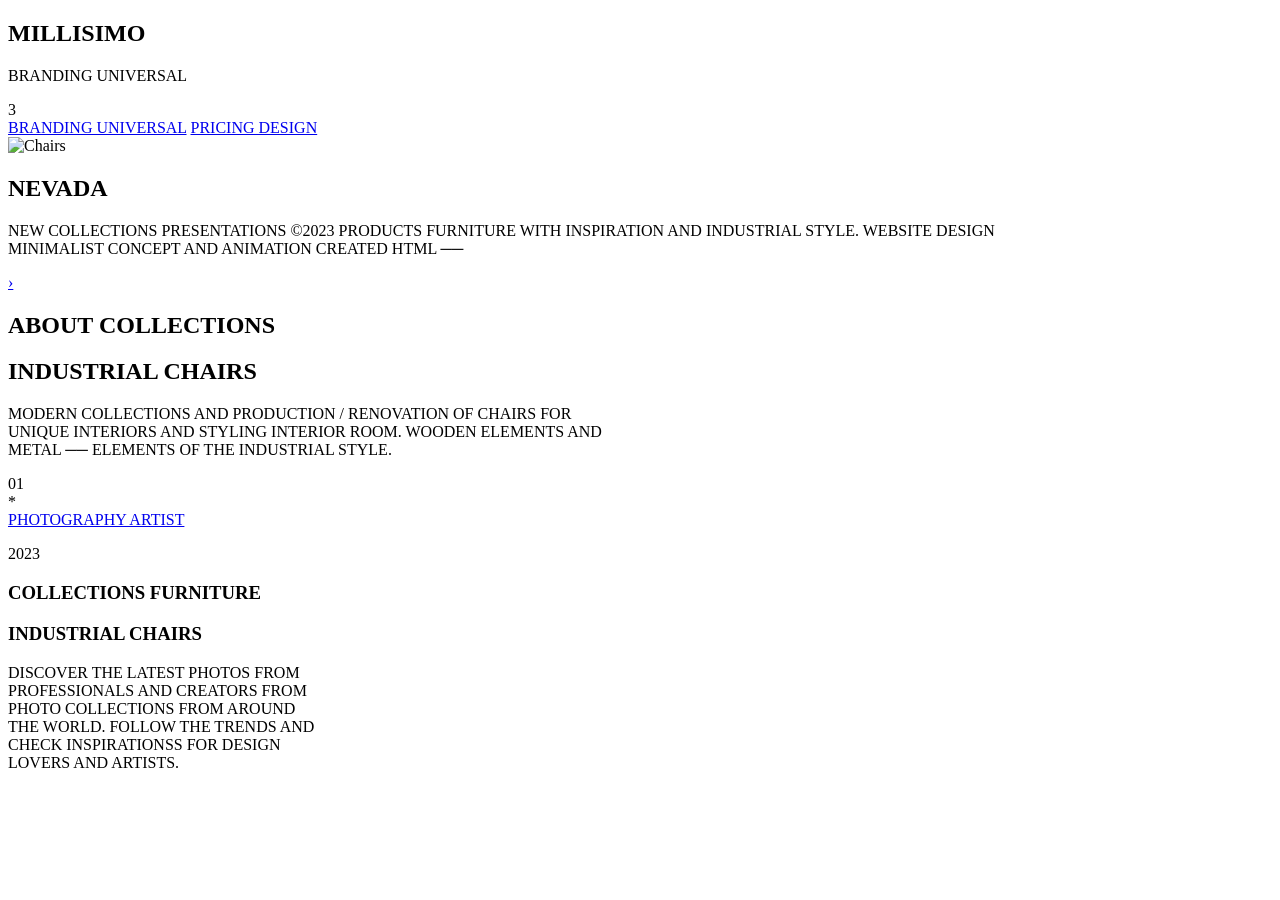
==== index.html @ 344bf03b "Feat favicon" ====
<!DOCTYPE html>
<html lang="en">
<head>
	<meta charset="UTF-8">
	<meta name="viewport" content="width=device-width, initial-scale=1.0">
	<link rel="stylesheet" href="CSS/normalize.css">
	<link rel="stylesheet" href="CSS/styles.css">
	<link rel="stylesheet" href="CSS/fonts.css">
	<link rel="icon" type="image/x-icon" href="Nevada.png">
	<script src="https://cdnjs.cloudflare.com/ajax/libs/jquery/3.0.0-beta1/jquery.slim.min.js"></script>
	<script src="JS/script.js"></script>
	<title>Millisimo</title>
</head>
<body>
	<header>
		<nav>
			<div>
				<h1>MILLISIMO</h1>
			</div>
			<div>
				<div class="textNumber">
					<p>BRANDING UNIVERSAL</p>
					<div class="NumberRight">
						<span>3</span>
					</div>
				</div>
				<a href="#">BRANDING UNIVERSAL</a>
				<a href="#">PRICING DESIGN</a>
				<div class="miniButton"></div>
				<div class="lines">
					<div></div>
					<div></div>
				</div>
			</div>
		</nav>
		<main>
			<div class="firstImg">
				<img src="IMG/photo11.jpg" alt="Chairs">
			</div>
			<div>
				<h2>NEVADA</h2>
			</div>
		</main>
		<div class="headerFooter">
			<p>NEW COLLECTIONS PRESENTATIONS ©2023 PRODUCTS FURNITURE <span>WITH INSPIRATION</span> AND INDUSTRIAL STYLE. WEBSITE DESIGN <br> MINIMALIST CONCEPT AND ANIMATION CREATED HTML ──</p>
			<a href="#page2">
				<p>›</p>
			</a>
		</div>
	</header>
	<section id="page2">
		<article>
			<div>
				<h2>ABOUT <span>COLLECTIONS</span></h2>
			</div>
			<div>
				<h2>INDUSTRIAL CHAIRS</h2>
			</div>
		</article>
		<div>
			<div>
				<p>MODERN COLLECTIONS AND PRODUCTION / RENOVATION OF CHAIRS FOR <br> UNIQUE INTERIORS AND STYLING INTERIOR ROOM. WOODEN ELEMENTS AND <br> METAL ── ELEMENTS OF THE INDUSTRIAL STYLE.</p>
			</div>
			<div>
				<span>01</span>
			</div>
			<div>
				<span>*</span>
			</div>
		</div>
		<div></div>
		<div></div>
		<div>
			<a href="#">PHOTOGRAPHY ARTIST</a>
			<p>2023</p>
		</div>
		<div>
			<div></div>
			<div>
				<div>
					<h3>COLLECTIONS FURNITURE</h3>
					<h3>INDUSTRIAL CHAIRS</h3>
				</div>
				<div>
					<p>DISCOVER THE LATEST PHOTOS FROM <br> PROFESSIONALS AND CREATORS FROM <br>PHOTO COLLECTIONS FROM AROUND<br>  THE WORLD. FOLLOW THE TRENDS AND <br> CHECK INSPIRATIONSS FOR DESIGN <br> LOVERS AND ARTISTS. </p>
				</div>
			</div>
		</div>
	</section>
</body>
</html>
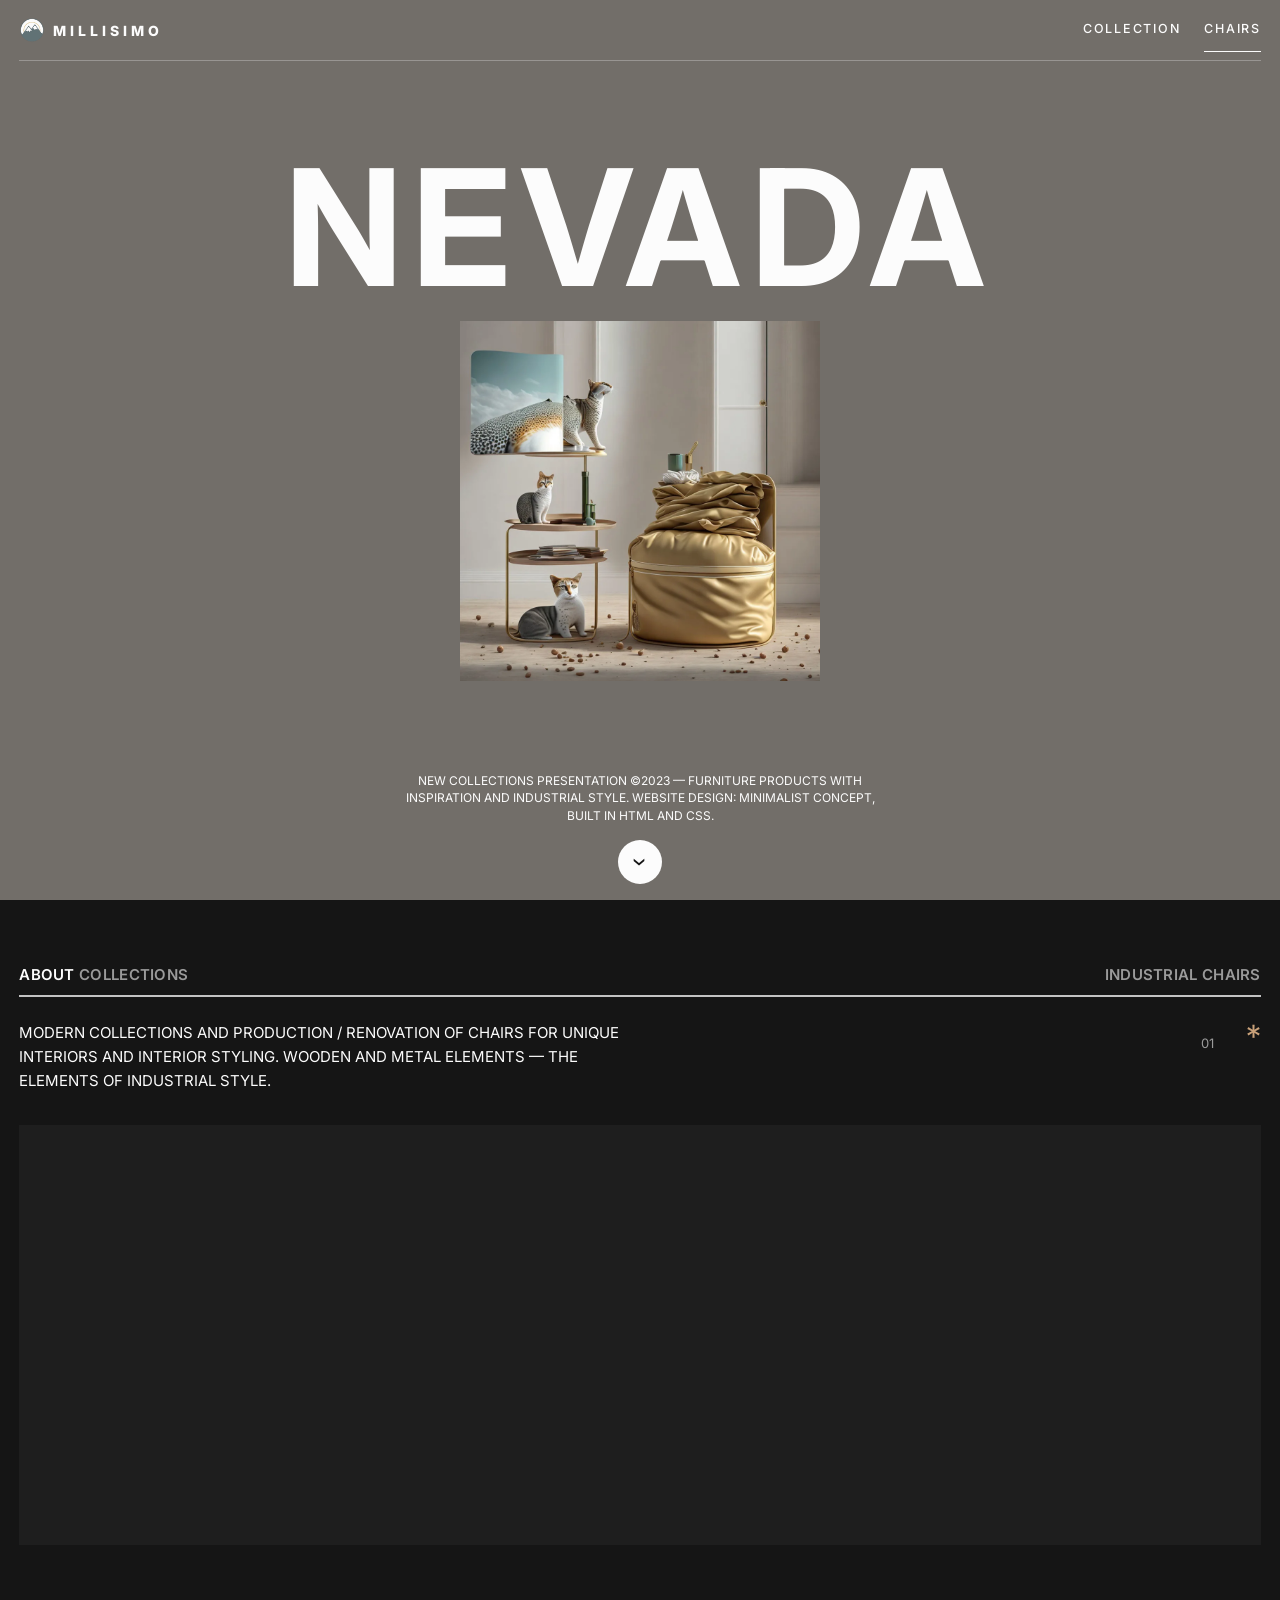
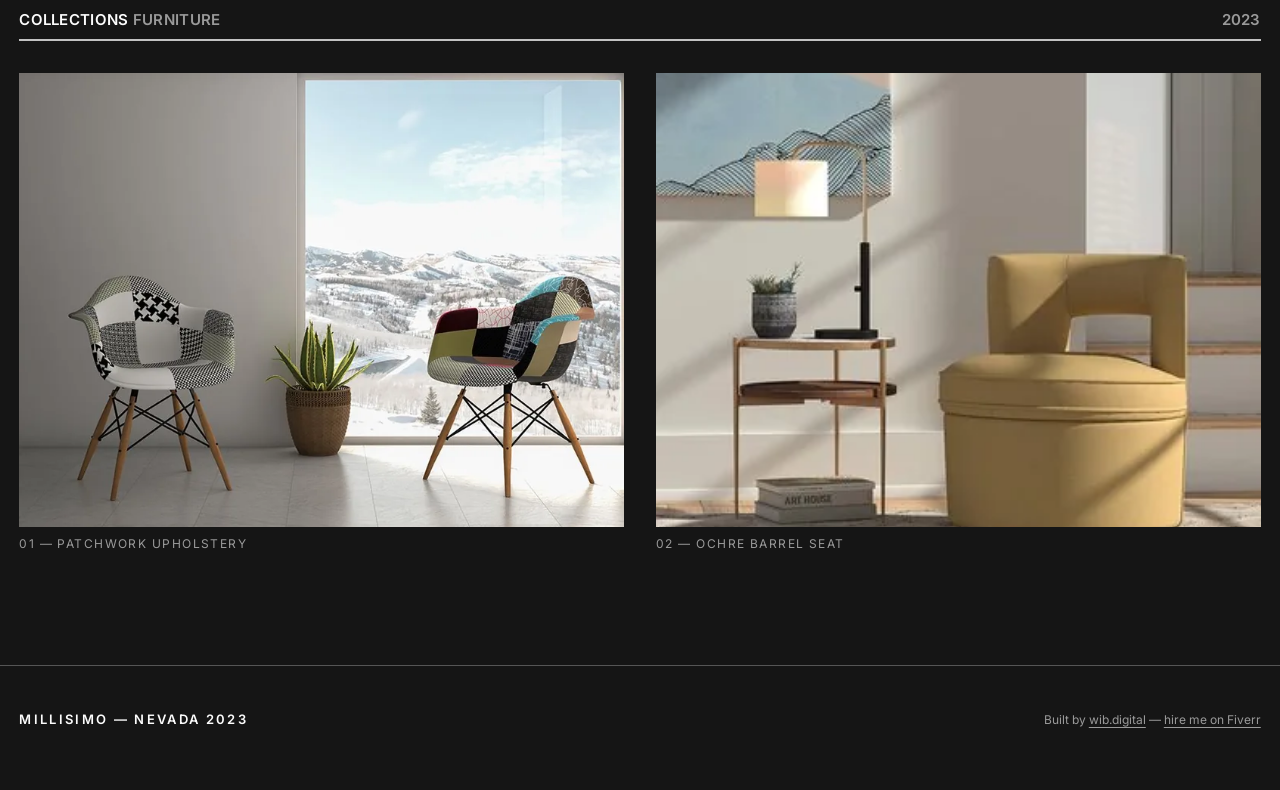
==== commit e18a6cce: "Publish rebuilt site with hire-me block, footer credit and Person JSON-LD Co-Authored-By: Claude Opu" ====
--- a/index.html
+++ b/index.html
@@ -1,91 +1,135 @@
 <!DOCTYPE html>
 <html lang="en">
 <head>
-	<meta charset="UTF-8">
-	<meta name="viewport" content="width=device-width, initial-scale=1.0">
-	<link rel="stylesheet" href="CSS/normalize.css">
-	<link rel="stylesheet" href="CSS/styles.css">
-	<link rel="stylesheet" href="CSS/fonts.css">
-	<link rel="icon" type="image/x-icon" href="Nevada.png">
-	<script src="https://cdnjs.cloudflare.com/ajax/libs/jquery/3.0.0-beta1/jquery.slim.min.js"></script>
-	<script src="JS/script.js"></script>
-	<title>Millisimo</title>
+  <meta charset="utf-8">
+  <meta name="viewport" content="width=device-width, initial-scale=1">
+
+  <title>MILLISIMO NEVADA — Industrial Chair Collection 2023</title>
+  <meta name="description" content="NEVADA is the 2023 MILLISIMO collection of industrial chairs: seating renovated in wood and metal, presented one piece at a time for unique interiors.">
+  <link rel="canonical" href="https://nevada.wib.digital/">
+  <meta name="theme-color" content="#726e69">
+
+  <meta property="og:type" content="website">
+  <meta property="og:site_name" content="MILLISIMO">
+  <meta property="og:title" content="MILLISIMO NEVADA — Industrial Chair Collection 2023">
+  <meta property="og:description" content="NEVADA is the 2023 MILLISIMO collection of industrial chairs: seating renovated in wood and metal, presented one piece at a time for unique interiors.">
+  <meta property="og:url" content="https://nevada.wib.digital/">
+  <meta property="og:image" content="https://nevada.wib.digital/assets/img/content/og-nevada.jpg">
+  <meta property="og:image:width" content="1200">
+  <meta property="og:image:height" content="630">
+  <meta property="og:image:alt" content="Moulded shell chairs in a bare room facing a window onto a snowy mountain range.">
+  <meta name="twitter:card" content="summary_large_image">
+
+  <link rel="icon" href="assets/img/logo/favicon-32.png" sizes="32x32" type="image/png">
+  <link rel="apple-touch-icon" href="assets/img/logo/apple-touch-icon.png">
+
+  <link rel="preconnect" href="https://fonts.googleapis.com">
+  <link rel="preconnect" href="https://fonts.gstatic.com" crossorigin>
+  <link rel="stylesheet" href="https://fonts.googleapis.com/css2?family=Inter:wght@400;500;600;700;800&display=swap">
+
+  <link rel="stylesheet" href="assets/css/base.css">
+  <link rel="stylesheet" href="assets/css/layout.css">
+  <link rel="stylesheet" href="assets/css/components.css">
+
+  <script src="assets/js/main.js" defer></script>
+
+  <script type="application/ld+json">
+  {
+    "@context": "https://schema.org",
+    "@type": "Person",
+    "name": "Pablo Nieto Pérez",
+    "url": "https://wib.digital",
+    "jobTitle": "Web Designer and Developer",
+    "sameAs": [
+      "https://www.fiverr.com/pablonietop",
+      "https://github.com/pabloWIB",
+      "https://www.linkedin.com/in/pablo-nieto-perez-39a530292"
+    ]
+  }
+  </script>
 </head>
+
 <body>
-	<header>
-		<nav>
-			<div>
-				<h1>MILLISIMO</h1>
-			</div>
-			<div>
-				<div class="textNumber">
-					<p>BRANDING UNIVERSAL</p>
-					<div class="NumberRight">
-						<span>3</span>
-					</div>
-				</div>
-				<a href="#">BRANDING UNIVERSAL</a>
-				<a href="#">PRICING DESIGN</a>
-				<div class="miniButton"></div>
-				<div class="lines">
-					<div></div>
-					<div></div>
-				</div>
-			</div>
-		</nav>
-		<main>
-			<div class="firstImg">
-				<img src="IMG/photo11.jpg" alt="Chairs">
-			</div>
-			<div>
-				<h2>NEVADA</h2>
-			</div>
-		</main>
-		<div class="headerFooter">
-			<p>NEW COLLECTIONS PRESENTATIONS ©2023 PRODUCTS FURNITURE <span>WITH INSPIRATION</span> AND INDUSTRIAL STYLE. WEBSITE DESIGN <br> MINIMALIST CONCEPT AND ANIMATION CREATED HTML ──</p>
-			<a href="#page2">
-				<p>›</p>
-			</a>
-		</div>
-	</header>
-	<section id="page2">
-		<article>
-			<div>
-				<h2>ABOUT <span>COLLECTIONS</span></h2>
-			</div>
-			<div>
-				<h2>INDUSTRIAL CHAIRS</h2>
-			</div>
-		</article>
-		<div>
-			<div>
-				<p>MODERN COLLECTIONS AND PRODUCTION / RENOVATION OF CHAIRS FOR <br> UNIQUE INTERIORS AND STYLING INTERIOR ROOM. WOODEN ELEMENTS AND <br> METAL ── ELEMENTS OF THE INDUSTRIAL STYLE.</p>
-			</div>
-			<div>
-				<span>01</span>
-			</div>
-			<div>
-				<span>*</span>
-			</div>
-		</div>
-		<div></div>
-		<div></div>
-		<div>
-			<a href="#">PHOTOGRAPHY ARTIST</a>
-			<p>2023</p>
-		</div>
-		<div>
-			<div></div>
-			<div>
-				<div>
-					<h3>COLLECTIONS FURNITURE</h3>
-					<h3>INDUSTRIAL CHAIRS</h3>
-				</div>
-				<div>
-					<p>DISCOVER THE LATEST PHOTOS FROM <br> PROFESSIONALS AND CREATORS FROM <br>PHOTO COLLECTIONS FROM AROUND<br>  THE WORLD. FOLLOW THE TRENDS AND <br> CHECK INSPIRATIONSS FOR DESIGN <br> LOVERS AND ARTISTS. </p>
-				</div>
-			</div>
-		</div>
-	</section>
+  <a class="skip-link" href="#main">Skip to content</a>
+
+  <header class="hero" id="top">
+    <nav class="wrap nav" aria-label="Main">
+      <a class="brand" href="#top">
+        <img class="brand__mark" src="assets/img/logo/nevada-mark.png" alt="" width="26" height="26">
+        <span class="brand__name">MILLISIMO</span>
+      </a>
+
+      <button class="nav__toggle" type="button" aria-expanded="false" aria-controls="site-menu" aria-label="Open menu">
+        <span class="nav__toggle-bar" aria-hidden="true"></span>
+        <span class="nav__toggle-bar" aria-hidden="true"></span>
+      </button>
+
+      <ul class="nav__menu" id="site-menu">
+        <li><a class="nav__link" href="#collection">COLLECTION</a></li>
+        <li><a class="nav__link" href="#chairs">CHAIRS</a></li>
+      </ul>
+    </nav>
+
+    <div class="hero__stage">
+      <h1 class="hero__title">NEVADA</h1>
+      <img class="hero__img" src="assets/img/content/hero-gold-lounge-chair.webp" width="1024" height="1024" alt="Gold leather lounge chair beside a three-tier side table holding cat figurines, in a pale panelled room.">
+    </div>
+
+    <div class="wrap hero__foot">
+      <p>NEW COLLECTIONS PRESENTATION ©2023 — FURNITURE PRODUCTS WITH INSPIRATION AND INDUSTRIAL STYLE. WEBSITE DESIGN: MINIMALIST CONCEPT, BUILT IN HTML AND CSS.</p>
+      <a class="scroll-cue" href="#collection" aria-label="Scroll to the collection">›</a>
+    </div>
+  </header>
+
+  <main id="main">
+    <section class="wrap section" id="collection">
+      <div class="section__head">
+        <h2 class="section__title">ABOUT <span>COLLECTIONS</span></h2>
+        <p class="section__label">INDUSTRIAL CHAIRS</p>
+      </div>
+
+      <div class="intro">
+        <p class="intro__text">MODERN COLLECTIONS AND PRODUCTION / RENOVATION OF CHAIRS FOR UNIQUE INTERIORS AND INTERIOR STYLING. WOODEN AND METAL ELEMENTS — THE ELEMENTS OF INDUSTRIAL STYLE.</p>
+        <p class="intro__marks">
+          <span class="intro__index">01</span>
+          <span class="intro__star" aria-hidden="true">*</span>
+        </p>
+      </div>
+
+      <div class="banner" role="img" aria-label="Moulded shell chairs with animal-print upholstery in a bare room facing a window onto a snowy mountain range."></div>
+    </section>
+
+    <section class="wrap section" id="chairs">
+      <div class="section__head">
+        <h2 class="section__title">COLLECTIONS <span>FURNITURE</span></h2>
+        <p class="section__label">2023</p>
+      </div>
+
+      <ul class="gallery">
+        <li>
+          <figure class="gallery__figure">
+            <img class="gallery__img" src="assets/img/content/patchwork-armchairs-window.webp" width="800" height="609" loading="lazy" alt="Two moulded armchairs upholstered in black-and-white and multicoloured patchwork, facing a window onto a snowy valley.">
+            <figcaption class="gallery__caption">01 — PATCHWORK UPHOLSTERY</figcaption>
+          </figure>
+        </li>
+        <li>
+          <figure class="gallery__figure">
+            <img class="gallery__img" src="assets/img/content/ochre-swivel-armchair.webp" width="375" height="375" loading="lazy" alt="Ochre barrel-shaped armchair next to a slim side table, below a framed mountain illustration.">
+            <figcaption class="gallery__caption">02 — OCHRE BARREL SEAT</figcaption>
+          </figure>
+        </li>
+      </ul>
+    </section>
+  </main>
+
+  <footer class="site-footer">
+    <div class="wrap site-footer__inner">
+      <p class="site-footer__brand">MILLISIMO — NEVADA 2023</p>
+      <p class="site-footer__credit">
+        Built by <a class="link" href="https://wib.digital" rel="noopener">wib.digital</a>
+        — <a class="link" href="https://www.fiverr.com/pablonietop" rel="noopener">hire me on Fiverr</a>
+      </p>
+    </div>
+  </footer>
 </body>
-</html>+</html>
--- a/assets/css/base.css
+++ b/assets/css/base.css
@@ -0,0 +1,164 @@
+/* ==========================================================================
+   base.css — custom properties, reset, base typography
+   Load order: base.css -> layout.css -> components.css
+   ========================================================================== */
+
+/* --------------------------------------------------------------------------
+   Variables
+   -------------------------------------------------------------------------- */
+
+:root {
+  /* Colour — derived from the original palette.
+     The header grey was lightened to #A3A3A3 in the first build, which put
+     white text at 2.52:1. It is now #726E69: same stone character, 5.06:1. */
+  --c-stone: #726e69;
+  --c-stone-dark: #5f5c58;
+  --c-ink: #151515;
+  --c-ink-soft: #1e1e1e;
+  --c-paper: #fcfcfc;
+  --c-muted: #9a9a9a;          /* 6.49:1 on --c-ink */
+  --c-sand: #9f7b5b;           /* original selection highlight */
+  --c-sand-light: #c9a179;     /* 7.70:1 on --c-ink */
+  --c-line-light: rgba(252, 252, 252, 0.28);
+  --c-line-strong: rgba(252, 252, 252, 0.75);
+
+  /* Spacing scale */
+  --s-1: 4px;
+  --s-2: 8px;
+  --s-3: 16px;
+  --s-4: 24px;
+  --s-5: 32px;
+  --s-6: 48px;
+  --s-7: 64px;
+  --s-8: 96px;
+
+  /* Type */
+  --font-sans: "Inter", -apple-system, BlinkMacSystemFont, "Segoe UI", roboto, helvetica, arial, sans-serif;
+  --fs-xs: 0.75rem;      /* 12px */
+  --fs-sm: 0.8125rem;    /* 13px */
+  --fs-base: 0.9375rem;  /* 15px */
+  --fs-md: 1.0625rem;    /* 17px */
+  --fs-lg: 1.375rem;     /* 22px */
+  --fs-display: clamp(3.25rem, 18vw, 10.125rem);
+  --tracking-wide: 0.28em;
+  --tracking-display: 0.06em;
+  --measure: 68ch;
+
+  /* Shape and motion */
+  --radius-pill: 999px;
+  --transition: 180ms ease;
+
+  /* Layout */
+  --gutter: var(--s-3);
+  --container: 1600px;
+}
+
+/* --------------------------------------------------------------------------
+   Reset
+   -------------------------------------------------------------------------- */
+
+*,
+*::before,
+*::after {
+  box-sizing: border-box;
+}
+
+* {
+  margin: 0;
+}
+
+html {
+  -webkit-text-size-adjust: 100%;
+  scroll-behavior: smooth;
+}
+
+body {
+  min-height: 100%;
+  font-family: var(--font-sans);
+  font-size: var(--fs-base);
+  line-height: 1.5;
+  color: var(--c-paper);
+  background: var(--c-ink);
+  -webkit-font-smoothing: antialiased;
+}
+
+img {
+  display: block;
+  max-width: 100%;
+  height: auto;
+  border-style: none;
+}
+
+ul {
+  padding: 0;
+  list-style: none;
+}
+
+button {
+  font: inherit;
+  color: inherit;
+  background: none;
+  border: 0;
+  cursor: pointer;
+}
+
+a {
+  color: inherit;
+  text-decoration: none;
+}
+
+h1,
+h2,
+h3 {
+  font-size: inherit;
+  font-weight: inherit;
+  text-wrap: balance;
+}
+
+p {
+  text-wrap: pretty;
+}
+
+/* --------------------------------------------------------------------------
+   Base typography and shared behaviour
+   -------------------------------------------------------------------------- */
+
+::selection {
+  color: var(--c-paper);
+  background: var(--c-sand);
+}
+
+img::selection {
+  background: none;
+}
+
+/* a { all: unset } in the original removed the focus ring entirely, leaving
+   keyboard navigation invisible. A visible ring is restored here. */
+:focus-visible {
+  outline: 2px solid var(--c-sand-light);
+  outline-offset: 3px;
+  border-radius: 2px;
+}
+
+::-webkit-scrollbar {
+  width: 5px;
+  background: var(--c-stone);
+}
+
+::-webkit-scrollbar-thumb {
+  background: var(--c-paper);
+}
+
+@media (prefers-reduced-motion: reduce) {
+  html {
+    scroll-behavior: auto;
+  }
+
+  *,
+  *::before,
+  *::after {
+    transition-duration: 0.01ms !important;
+    animation-duration: 0.01ms !important;
+    animation-iteration-count: 1 !important;
+  }
+}
--- a/assets/css/layout.css
+++ b/assets/css/layout.css
@@ -0,0 +1,223 @@
+/* ==========================================================================
+   layout.css — containers, hero, sections, footer
+   Mobile-first. Breakpoints: 480 / 768 / 1024 / 1440.
+   ========================================================================== */
+
+/* --------------------------------------------------------------------------
+   Container
+   -------------------------------------------------------------------------- */
+
+.wrap {
+  width: 97%;
+  max-width: var(--container);
+  margin-inline: auto;
+}
+
+/* --------------------------------------------------------------------------
+   Hero
+   -------------------------------------------------------------------------- */
+
+.hero {
+  display: flex;
+  flex-direction: column;
+  justify-content: space-between;
+  gap: var(--s-5);
+  min-height: 100vh;
+  min-height: 100svh;
+  padding-bottom: var(--s-3);
+  color: var(--c-paper);
+  background: var(--c-stone);
+}
+
+/* The original laid the wordmark over the photo with position: absolute.
+   Measured against the actual image, 74% of that overlap sat below 4.5:1 and
+   bottomed out at 1.00:1 (white on the white wall), so the two are stacked:
+   every glyph now sits on the solid stone background at 5.06:1. */
+.hero__stage {
+  display: flex;
+  flex-direction: column;
+  align-items: center;
+  gap: var(--s-3);
+  padding-block: var(--s-4);
+}
+
+.hero__img {
+  width: min(300px, 58vw);
+  height: auto;
+}
+
+.hero__title {
+  font-size: var(--fs-display);
+  font-weight: 700;
+  line-height: 0.95;
+  letter-spacing: var(--tracking-display);
+  text-align: center;
+}
+
+.hero__foot {
+  display: flex;
+  flex-direction: column;
+  align-items: center;
+  gap: var(--s-3);
+  text-align: center;
+}
+
+.hero__foot p {
+  max-width: 62ch;
+  font-size: var(--fs-xs);
+  line-height: 1.45;
+}
+
+/* --------------------------------------------------------------------------
+   Sections
+   -------------------------------------------------------------------------- */
+
+.section {
+  padding-block: var(--s-6);
+}
+
+.section + .section {
+  padding-top: 0;
+}
+
+.section__head {
+  display: flex;
+  flex-wrap: wrap;
+  justify-content: space-between;
+  gap: var(--s-2) var(--s-4);
+  padding-bottom: var(--s-2);
+  border-bottom: 2px solid var(--c-line-strong);
+}
+
+.section__title,
+.section__label {
+  font-size: var(--fs-base);
+  font-weight: 600;
+  letter-spacing: 0.02em;
+}
+
+.section__title span,
+.section__label {
+  color: var(--c-muted);
+}
+
+/* Intro block: copy on the left, editorial markers on the right */
+.intro {
+  display: flex;
+  flex-wrap: wrap;
+  align-items: flex-start;
+  justify-content: space-between;
+  gap: var(--s-4);
+  padding-top: var(--s-4);
+}
+
+.intro__text {
+  flex: 1 1 34ch;
+  max-width: var(--measure);
+  font-size: var(--fs-sm);
+  line-height: 1.6;
+}
+
+.intro__marks {
+  display: flex;
+  align-items: baseline;
+  gap: var(--s-5);
+}
+
+.intro__index {
+  font-size: var(--fs-sm);
+  color: var(--c-muted);
+}
+
+.intro__star {
+  font-size: 2rem;
+  line-height: 1;
+  color: var(--c-sand-light);
+}
+
+/* --------------------------------------------------------------------------
+   Footer
+   -------------------------------------------------------------------------- */
+
+.site-footer {
+  padding-block: var(--s-5) var(--s-6);
+  margin-top: var(--s-6);
+  border-top: 1px solid var(--c-line-light);
+}
+
+.site-footer__inner {
+  display: flex;
+  flex-wrap: wrap;
+  align-items: baseline;
+  justify-content: space-between;
+  gap: var(--s-3) var(--s-4);
+}
+
+.site-footer__brand {
+  font-size: var(--fs-sm);
+  font-weight: 600;
+  letter-spacing: 0.18em;
+}
+
+.site-footer__credit {
+  font-size: var(--fs-xs);
+  color: var(--c-muted);
+}
+
+/* --------------------------------------------------------------------------
+   Error page
+   -------------------------------------------------------------------------- */
+
+.error {
+  display: flex;
+  flex-direction: column;
+  align-items: flex-start;
+  justify-content: center;
+  gap: var(--s-4);
+  min-height: 100vh;
+  min-height: 100svh;
+  padding-block: var(--s-7);
+}
+
+.error__code {
+  font-size: clamp(4rem, 22vw, 10rem);
+  font-weight: 700;
+  line-height: 1;
+  letter-spacing: var(--tracking-display);
+  color: var(--c-sand-light);
+}
+
+.error__title {
+  font-size: var(--fs-lg);
+  font-weight: 600;
+}
+
+.error__text {
+  max-width: 46ch;
+  font-size: var(--fs-sm);
+  color: var(--c-muted);
+}
+
+/* --------------------------------------------------------------------------
+   Breakpoints
+   -------------------------------------------------------------------------- */
+
+@media (min-width: 768px) {
+  :root {
+    --gutter: var(--s-4);
+  }
+
+  .section {
+    padding-block: var(--s-7);
+  }
+}
+
+@media (min-width: 1024px) {
+  .hero__img {
+    width: 360px;
+  }
+
+  .intro__text {
+    font-size: var(--fs-base);
+  }
+}
--- a/assets/css/components.css
+++ b/assets/css/components.css
@@ -0,0 +1,302 @@
+/* ==========================================================================
+   components.css — nav, mobile menu, links, banner, gallery
+   ========================================================================== */
+
+/* --------------------------------------------------------------------------
+   Skip link
+   -------------------------------------------------------------------------- */
+
+.skip-link {
+  position: absolute;
+  left: var(--s-3);
+  top: var(--s-3);
+  z-index: 100;
+  display: inline-flex;
+  align-items: center;
+  min-height: 44px;
+  padding-inline: var(--s-3);
+  font-size: var(--fs-xs);
+  font-weight: 600;
+  letter-spacing: 0.1em;
+  color: var(--c-ink);
+  background: var(--c-paper);
+  transform: translateY(-200%);
+  transition: transform var(--transition);
+}
+
+.skip-link:focus-visible {
+  transform: translateY(0);
+}
+
+/* --------------------------------------------------------------------------
+   Navigation
+   -------------------------------------------------------------------------- */
+
+.nav {
+  display: flex;
+  align-items: center;
+  justify-content: space-between;
+  gap: var(--s-3);
+  padding-block: var(--s-2);
+  border-bottom: 1px solid var(--c-line-light);
+}
+
+.brand {
+  display: flex;
+  align-items: center;
+  gap: var(--s-2);
+  min-height: 44px;
+}
+
+.brand__mark {
+  width: 26px;
+  height: 26px;
+}
+
+.brand__name {
+  font-size: 14px;
+  font-weight: 800;
+  letter-spacing: var(--tracking-wide);
+}
+
+/* Mobile is the base state: the menu is a full-screen panel, closed. */
+.nav__menu {
+  position: fixed;
+  inset: 0;
+  z-index: 50;
+  display: flex;
+  flex-direction: column;
+  align-items: flex-start;
+  justify-content: center;
+  gap: var(--s-4);
+  margin: 0;
+  padding: var(--s-8) var(--s-5);
+  background: var(--c-stone);
+  opacity: 0;
+  visibility: hidden;
+  transform: translateY(-8px);
+  /* visibility is delayed on close so the fade-out is seen, and switched
+     instantly on open — a transitioned visibility still computes to hidden at
+     progress 0, which makes the panel unfocusable on the frame it opens. */
+  transition: opacity var(--transition), transform var(--transition), visibility 0s linear 180ms;
+}
+
+.nav__menu[data-open="true"] {
+  opacity: 1;
+  visibility: visible;
+  transform: translateY(0);
+  transition: opacity var(--transition), transform var(--transition), visibility 0s;
+}
+
+body[data-menu-open="true"] {
+  overflow: hidden;
+}
+
+.nav__link {
+  display: inline-flex;
+  align-items: center;
+  min-height: 44px;
+  font-size: var(--fs-lg);
+  font-weight: 500;
+  letter-spacing: 0.1em;
+  border-bottom: 1px solid transparent;
+  transition: border-color var(--transition), color var(--transition);
+}
+
+.nav__link:hover,
+.nav__link:focus-visible {
+  border-bottom-color: var(--c-line-strong);
+}
+
+.nav__link[aria-current="true"] {
+  border-bottom-color: var(--c-paper);
+}
+
+/* Toggle — two offset rules, the mark the original drew with empty divs.
+   Here it is a real button with an accessible name and a 44x44 hit area. */
+.nav__toggle {
+  position: relative;
+  z-index: 60;
+  display: grid;
+  place-content: center;
+  gap: 5px;
+  width: 44px;
+  height: 44px;
+}
+
+.nav__toggle-bar {
+  display: block;
+  height: 1.5px;
+  background: var(--c-paper);
+  transition: width var(--transition), transform var(--transition), opacity var(--transition);
+}
+
+.nav__toggle-bar:nth-child(1) {
+  width: 34px;
+}
+
+.nav__toggle-bar:nth-child(2) {
+  width: 15px;
+  margin-left: auto;
+}
+
+.nav__toggle[aria-expanded="true"] .nav__toggle-bar:nth-child(1) {
+  transform: translateY(3px) rotate(45deg);
+}
+
+.nav__toggle[aria-expanded="true"] .nav__toggle-bar:nth-child(2) {
+  width: 34px;
+  transform: translateY(-4px) rotate(-45deg);
+}
+
+/* From 768px the panel becomes an inline row and the toggle disappears. */
+@media (min-width: 768px) {
+  .nav__menu {
+    position: static;
+    flex-direction: row;
+    align-items: center;
+    gap: var(--s-4);
+    padding: 0;
+    background: none;
+    opacity: 1;
+    visibility: visible;
+    transform: none;
+  }
+
+  .nav__link {
+    font-size: 12.5px;
+    letter-spacing: 0.14em;
+  }
+
+  .nav__toggle {
+    display: none;
+  }
+}
+
+/* --------------------------------------------------------------------------
+   Scroll cue
+   -------------------------------------------------------------------------- */
+
+.scroll-cue {
+  display: grid;
+  place-content: center;
+  width: 44px;
+  height: 44px;
+  font-size: 1.5rem;
+  line-height: 1;
+  color: var(--c-ink);
+  background: var(--c-paper);
+  border-radius: var(--radius-pill);
+  transform: rotate(90deg);
+  transition: background-color var(--transition), transform var(--transition);
+}
+
+.scroll-cue:hover,
+.scroll-cue:focus-visible {
+  background: var(--c-sand-light);
+}
+
+.scroll-cue:active {
+  transform: rotate(90deg) scale(0.94);
+}
+
+/* --------------------------------------------------------------------------
+   Banner — the full-width fixed image band
+   -------------------------------------------------------------------------- */
+
+.banner {
+  height: 260px;
+  margin-top: var(--s-5);
+  background-color: var(--c-ink-soft);
+  background-image: url("../img/content/banner-chairs-mountain-window.webp");
+  background-position: center;
+  background-size: cover;
+  background-repeat: no-repeat;
+}
+
+@media (min-width: 768px) {
+  .banner {
+    height: 340px;
+  }
+}
+
+/* background-attachment: fixed is janky on touch and ignored by iOS Safari,
+   so the parallax only runs where it actually works. Must stay after the
+   768px block: equal specificity, so source order decides. */
+@media (min-width: 1024px) and (hover: hover) {
+  .banner {
+    height: 420px;
+    background-attachment: fixed;
+  }
+}
+
+/* --------------------------------------------------------------------------
+   Gallery
+   -------------------------------------------------------------------------- */
+
+.gallery {
+  display: grid;
+  grid-template-columns: 1fr;
+  gap: var(--s-4);
+  margin: 0;
+  padding-top: var(--s-5);
+}
+
+.gallery__figure {
+  margin: 0;
+}
+
+.gallery__img {
+  width: 100%;
+  aspect-ratio: 4 / 3;
+  object-fit: cover;
+  background: var(--c-ink-soft);
+}
+
+.gallery__caption {
+  padding-top: var(--s-2);
+  font-size: var(--fs-xs);
+  letter-spacing: 0.12em;
+  color: var(--c-muted);
+}
+
+@media (min-width: 768px) {
+  .gallery {
+    grid-template-columns: repeat(2, 1fr);
+    gap: var(--s-5);
+  }
+}
+
+/* --------------------------------------------------------------------------
+   Text link
+   -------------------------------------------------------------------------- */
+
+/* inline-flex + min-height gives the 44px touch target without pushing the
+   underline away from the text, which a border-bottom on a tall box would. */
+.link {
+  display: inline-flex;
+  align-items: center;
+  min-height: 44px;
+  text-decoration: underline;
+  text-underline-offset: 3px;
+  transition: color var(--transition);
+}
+
+.link:hover,
+.link:focus-visible {
+  color: var(--c-sand-light);
+}
+
+/* --------------------------------------------------------------------------
+   Utilities
+   -------------------------------------------------------------------------- */
+
+.visually-hidden {
+  position: absolute;
+  width: 1px;
+  height: 1px;
+  padding: 0;
+  overflow: hidden;
+  clip-path: inset(50%);
+  white-space: nowrap;
+}
